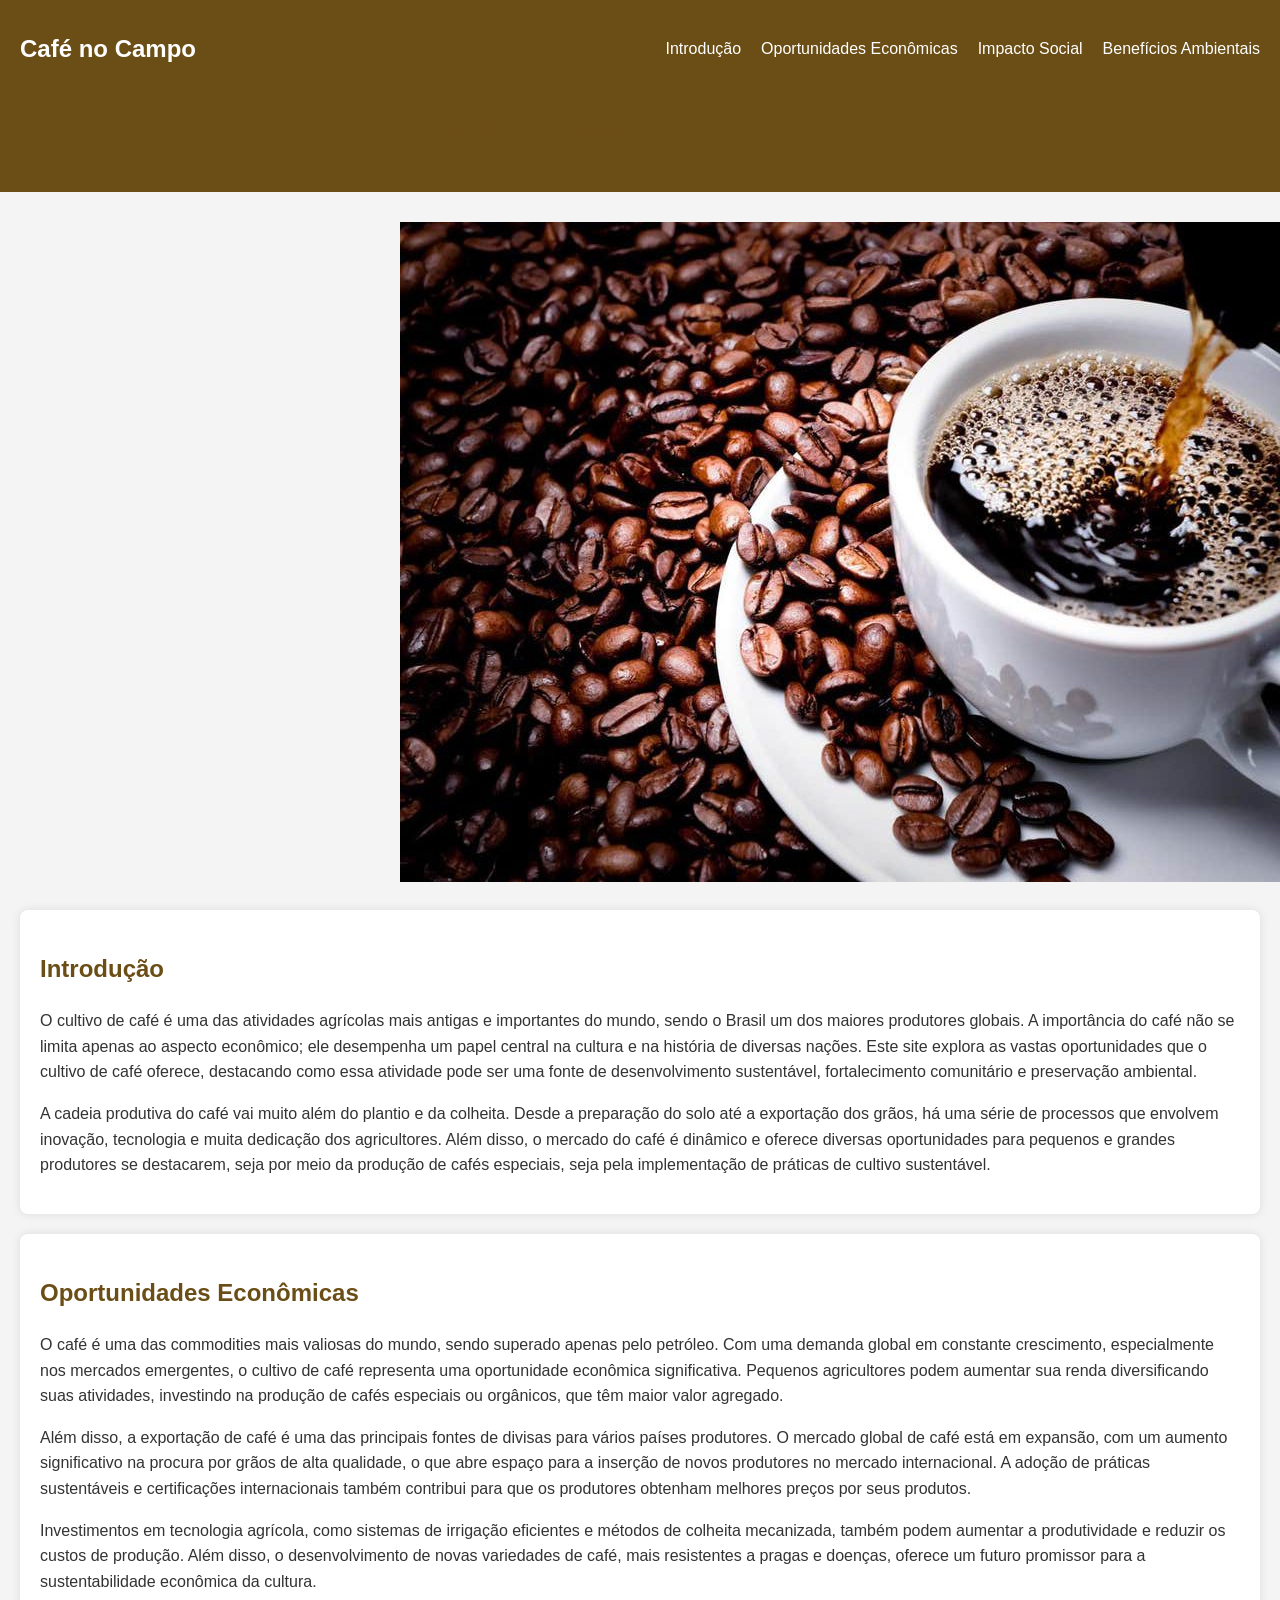
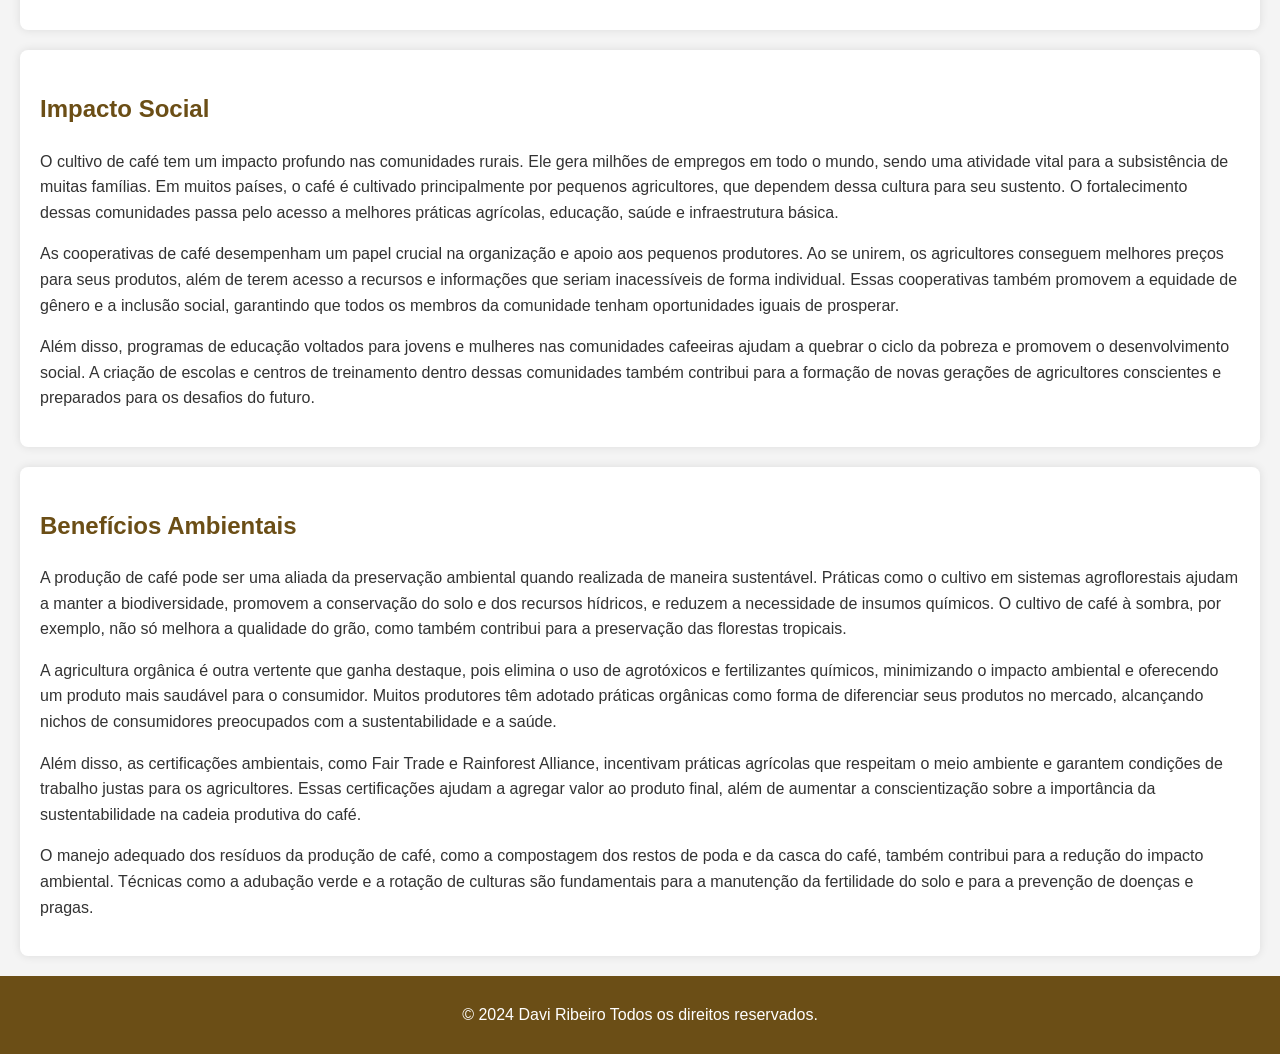
==== davi.html @ 384426db "mudando" ====
<!DOCTYPE html>
<html lang="pt-BR">

<head>
    <meta charset="UTF-8">
    <meta name="viewport" content="width=device-width, initial-scale=1.0">
    <title>Oportunidades no Campo: O Café</title>
    <link rel="stylesheet" href="davi.css">
</head>

<body>
    <header>
        <nav class="navbar">
            <div class="logo">
                <a href="#">Café no Campo</a>
            </div>
            <ul class="nav-links">
                <li><a href="#introducao">Introdução</a></li>
                <li><a href="#oportu-eco">Oportunidades Econômicas</a></li>
                <li><a href="#impacto-social">Impacto Social</a></li>
                <li><a href="#beneficios-amb">Benefícios Ambientais</a></li>
            </ul>
        </nav>
        <h1>Oportunidades no Campo: O Café</h1>
    </header>
<div class="img_intro"> 
    <img src="historia_do_cafe-968x660-1.jpg">
</div>
    <div id="introducao" class="introdução">
        <h2>Introdução</h2>
        <p>
            O cultivo de café é uma das atividades agrícolas mais antigas e importantes do mundo, sendo o Brasil um dos
            maiores produtores globais.
            A importância do café não se limita apenas ao aspecto econômico; ele desempenha um papel central na cultura
            e na história de diversas nações.
            Este site explora as vastas oportunidades que o cultivo de café oferece, destacando como essa atividade pode
            ser uma fonte de desenvolvimento
            sustentável, fortalecimento comunitário e preservação ambiental.
        </p>
        <p>
            A cadeia produtiva do café vai muito além do plantio e da colheita. Desde a preparação do solo até a
            exportação dos grãos, há uma série de
            processos que envolvem inovação, tecnologia e muita dedicação dos agricultores. Além disso, o mercado do
            café é dinâmico e oferece diversas
            oportunidades para pequenos e grandes produtores se destacarem, seja por meio da produção de cafés
            especiais, seja pela implementação de
            práticas de cultivo sustentável.
        </p>
    </div>

    <div id="oportu-eco" class="oportu-eco">
        <h2>Oportunidades Econômicas</h2>
        <p>
            O café é uma das commodities mais valiosas do mundo, sendo superado apenas pelo petróleo. Com uma demanda
            global em constante crescimento,
            especialmente nos mercados emergentes, o cultivo de café representa uma oportunidade econômica
            significativa. Pequenos agricultores podem
            aumentar sua renda diversificando suas atividades, investindo na produção de cafés especiais ou orgânicos,
            que têm maior valor agregado.
        </p>
        <p>
            Além disso, a exportação de café é uma das principais fontes de divisas para vários países produtores. O
            mercado global de café está
            em expansão, com um aumento significativo na procura por grãos de alta qualidade, o que abre espaço para a
            inserção de novos produtores
            no mercado internacional. A adoção de práticas sustentáveis e certificações internacionais também contribui
            para que os produtores
            obtenham melhores preços por seus produtos.
        </p>
        <p>
            Investimentos em tecnologia agrícola, como sistemas de irrigação eficientes e métodos de colheita
            mecanizada, também podem aumentar a
            produtividade e reduzir os custos de produção. Além disso, o desenvolvimento de novas variedades de café,
            mais resistentes a pragas e
            doenças, oferece um futuro promissor para a sustentabilidade econômica da cultura.
        </p>
    </div>

    <div id="impacto-social" class="impacto-social">
        <h2>Impacto Social</h2>
        <p>
            O cultivo de café tem um impacto profundo nas comunidades rurais. Ele gera milhões de empregos em todo o
            mundo, sendo uma atividade
            vital para a subsistência de muitas famílias. Em muitos países, o café é cultivado principalmente por
            pequenos agricultores, que
            dependem dessa cultura para seu sustento. O fortalecimento dessas comunidades passa pelo acesso a melhores
            práticas agrícolas,
            educação, saúde e infraestrutura básica.
        </p>
        <p>
            As cooperativas de café desempenham um papel crucial na organização e apoio aos pequenos produtores. Ao se
            unirem, os agricultores
            conseguem melhores preços para seus produtos, além de terem acesso a recursos e informações que seriam
            inacessíveis de forma
            individual. Essas cooperativas também promovem a equidade de gênero e a inclusão social, garantindo que
            todos os membros da
            comunidade tenham oportunidades iguais de prosperar.
        </p>
        <p>
            Além disso, programas de educação voltados para jovens e mulheres nas comunidades cafeeiras ajudam a quebrar
            o ciclo da pobreza e
            promovem o desenvolvimento social. A criação de escolas e centros de treinamento dentro dessas comunidades
            também contribui para a
            formação de novas gerações de agricultores conscientes e preparados para os desafios do futuro.
        </p>
    </div>

    <div id="beneficios-amb" class="beneficios-amb">
        <h2>Benefícios Ambientais</h2>
        <p>
            A produção de café pode ser uma aliada da preservação ambiental quando realizada de maneira sustentável.
            Práticas como o
            cultivo em sistemas agroflorestais ajudam a manter a biodiversidade, promovem a conservação do solo e dos
            recursos hídricos,
            e reduzem a necessidade de insumos químicos. O cultivo de café à sombra, por exemplo, não só melhora a
            qualidade do grão,
            como também contribui para a preservação das florestas tropicais.
        </p>
        <p>
            A agricultura orgânica é outra vertente que ganha destaque, pois elimina o uso de agrotóxicos e
            fertilizantes químicos,
            minimizando o impacto ambiental e oferecendo um produto mais saudável para o consumidor. Muitos produtores
            têm adotado
            práticas orgânicas como forma de diferenciar seus produtos no mercado, alcançando nichos de consumidores
            preocupados com
            a sustentabilidade e a saúde.
        </p>
        <p>
            Além disso, as certificações ambientais, como Fair Trade e Rainforest Alliance, incentivam práticas
            agrícolas que respeitam
            o meio ambiente e garantem condições de trabalho justas para os agricultores. Essas certificações ajudam a
            agregar valor ao
            produto final, além de aumentar a conscientização sobre a importância da sustentabilidade na cadeia
            produtiva do café.
        </p>
        <p>
            O manejo adequado dos resíduos da produção de café, como a compostagem dos restos de poda e da casca do
            café, também
            contribui para a redução do impacto ambiental. Técnicas como a adubação verde e a rotação de culturas são
            fundamentais para
            a manutenção da fertilidade do solo e para a prevenção de doenças e pragas.
        </p>
    </div>

    <footer>
        <p>&copy; 2024 Davi Ribeiro Todos os direitos reservados.</p>
    </footer>
</body>

</html>
---- davi.css ----
body {
    font-family: Arial, sans-serif;
    line-height: 1.6;
    margin: 0;
    padding: 0;
    background-color: #f4f4f4;
    color: #333;
}


.navbar {
    background-color: #6b4e16;
    overflow: hidden;
    display: flex;
    justify-content: space-between;
    align-items: center;
    padding: 10px 20px;
}

.navbar .logo a {
    color: white;
    text-decoration: none;
    font-size: 24px;
    font-weight: bold;
}

.navbar .nav-links {
    list-style: none;
    display: flex;
    margin: 0;
    padding: 0;
}

.navbar .nav-links li {
    margin-left: 20px;
}

.navbar .nav-links a {
    color: white;
    text-decoration: none;
    font-size: 16px;
}

.navbar .nav-links a:hover {
    text-decoration: underline;
}


header {
    background-color: #6b4e16;
    color: white;
    padding: 20px 0;
    text-align: center;
}

.introdução,
.oportu-eco,
.impacto-social,
.beneficios-amb {
    padding: 20px;
    margin: 20px;
    background-color: #fff;
    border-radius: 8px;
    box-shadow: 0 0 10px rgba(0, 0, 0, 0.1);
}


h1, h2 {
    color: #6b4e16;
}

footer {
    background-color: #6b4e16;
    color: white;
    text-align: center;
    padding: 10px 0;
    margin-top: 20px;
}
.img_intro { 
    margin-left: 400px;
    margin-top: 30px;
}
@media (max-width: 768px) {
    .navbar {
        flex-direction: column;
        align-items: flex-start;
    }

    .navbar .nav-links {
        flex-direction: column;
        width: 100%;
    }

    .navbar .nav-links li {
        margin-left: 0;
        margin-bottom: 10px;
    }

    header h1 {
        font-size: 20px;
        padding: 10px 0;
    }

    .introdução,
    .oportu-eco,
    .impacto-social,
    .beneficios-amb {
        margin: 10px;
        padding: 15px;
    }

    .img_intro {
        margin-left: 0;
        text-align: center;
    }

    .img_intro img {
        max-width: 100%;
        height: auto;
    }
}

@media (max-width: 480px) {
    .navbar .logo a {
        font-size: 20px;
    }

    .navbar .nav-links a {
        font-size: 14px;
    }

    header h1 {
        font-size: 18px;
    }
}
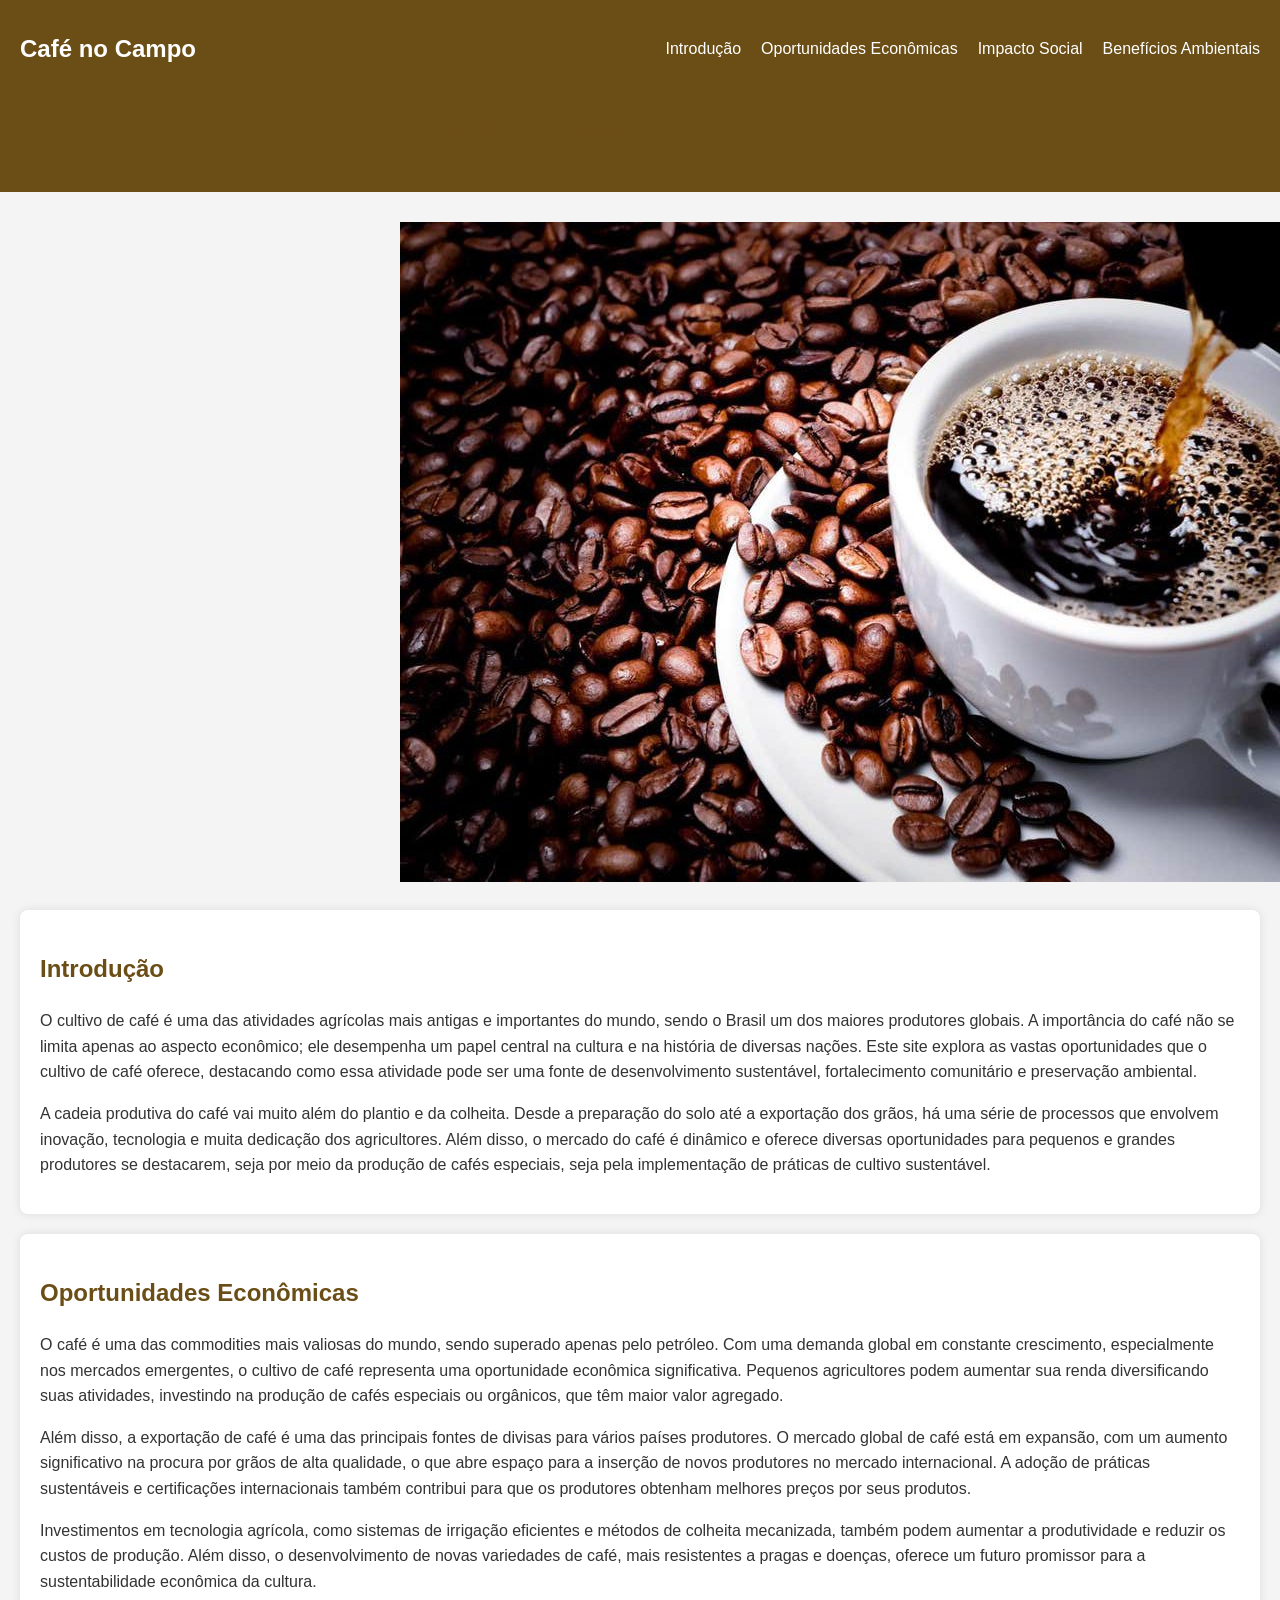
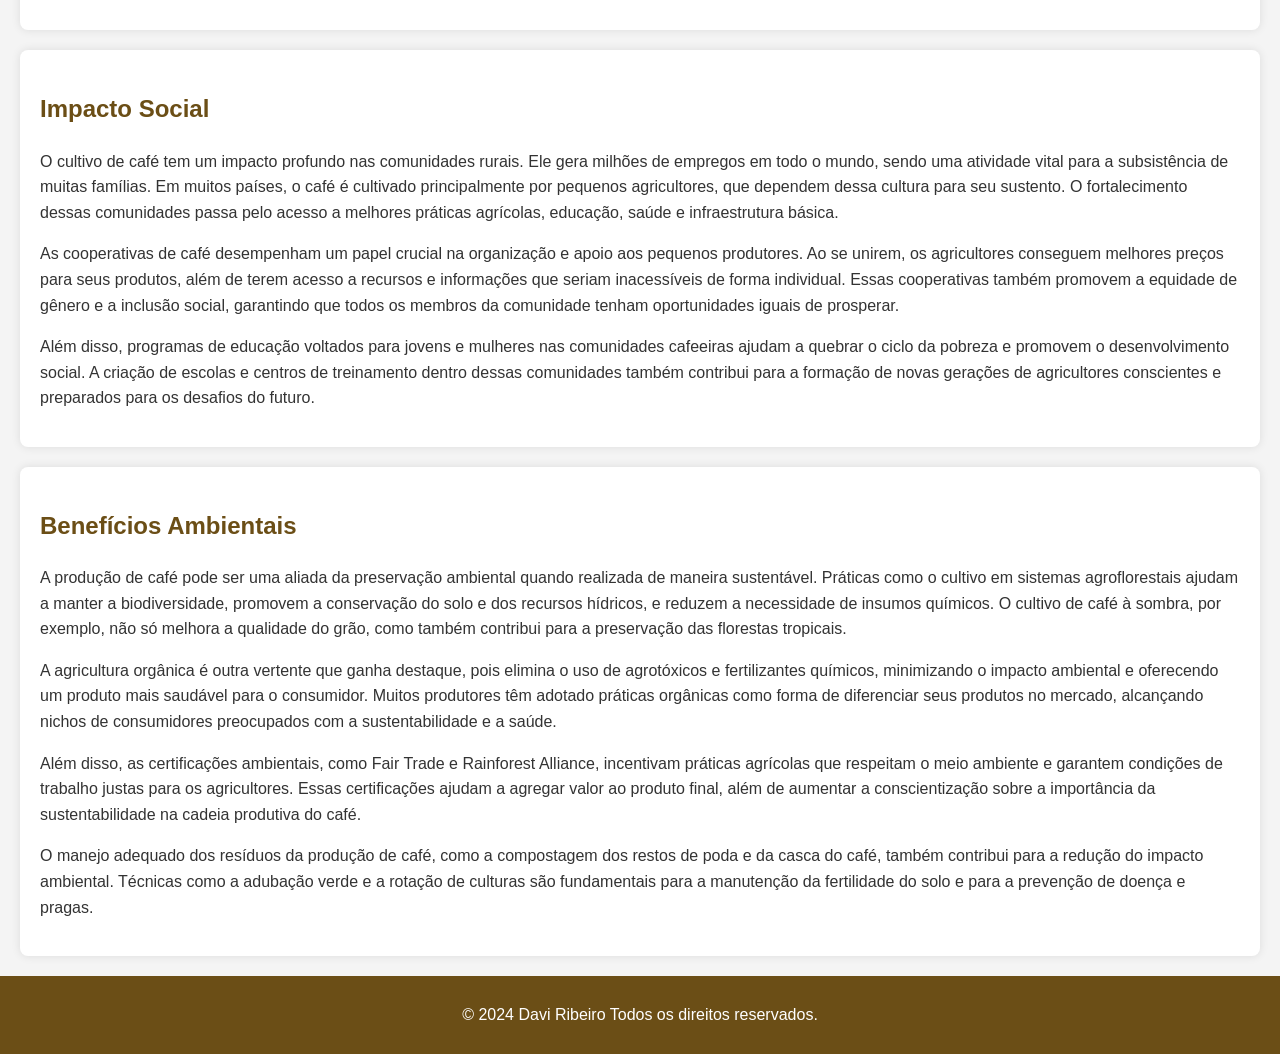
==== commit 48f20c0d: "Update davi.html" ====
--- a/davi.html
+++ b/davi.html
@@ -24,7 +24,7 @@
         <h1>Oportunidades no Campo: O Café</h1>
     </header>
 <div class="img_intro"> 
-    <img src="historia_do_cafe-968x660-1.jpg">
+    <img src="historia_do_cafe-968x660-1.jpg" alt="imagemdocafe">
 </div>
     <div id="introducao" class="introdução">
         <h2>Introdução</h2>
@@ -138,7 +138,7 @@
             café, também
             contribui para a redução do impacto ambiental. Técnicas como a adubação verde e a rotação de culturas são
             fundamentais para
-            a manutenção da fertilidade do solo e para a prevenção de doenças e pragas.
+            a manutenção da fertilidade do solo e para a prevenção de doença e pragas.
         </p>
     </div>
 
@@ -147,4 +147,4 @@
     </footer>
 </body>
 
-</html>+</html>
